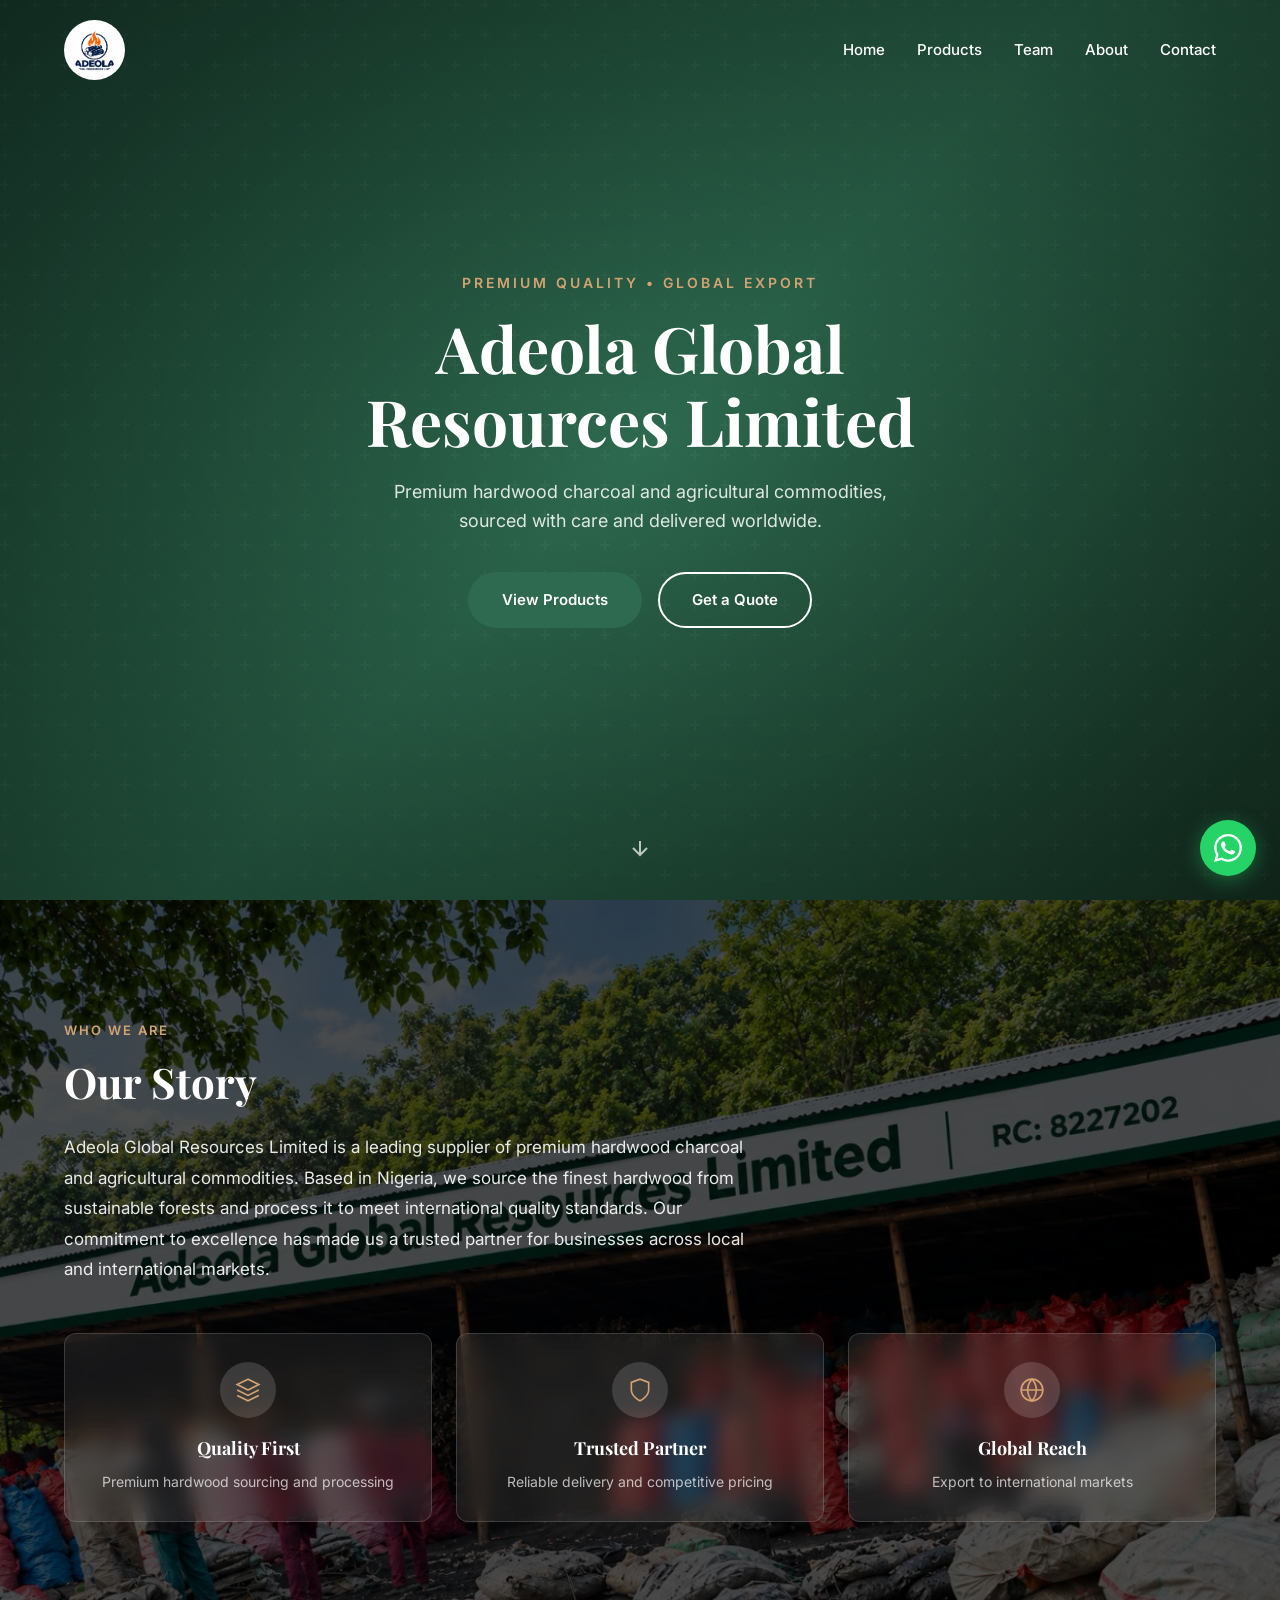
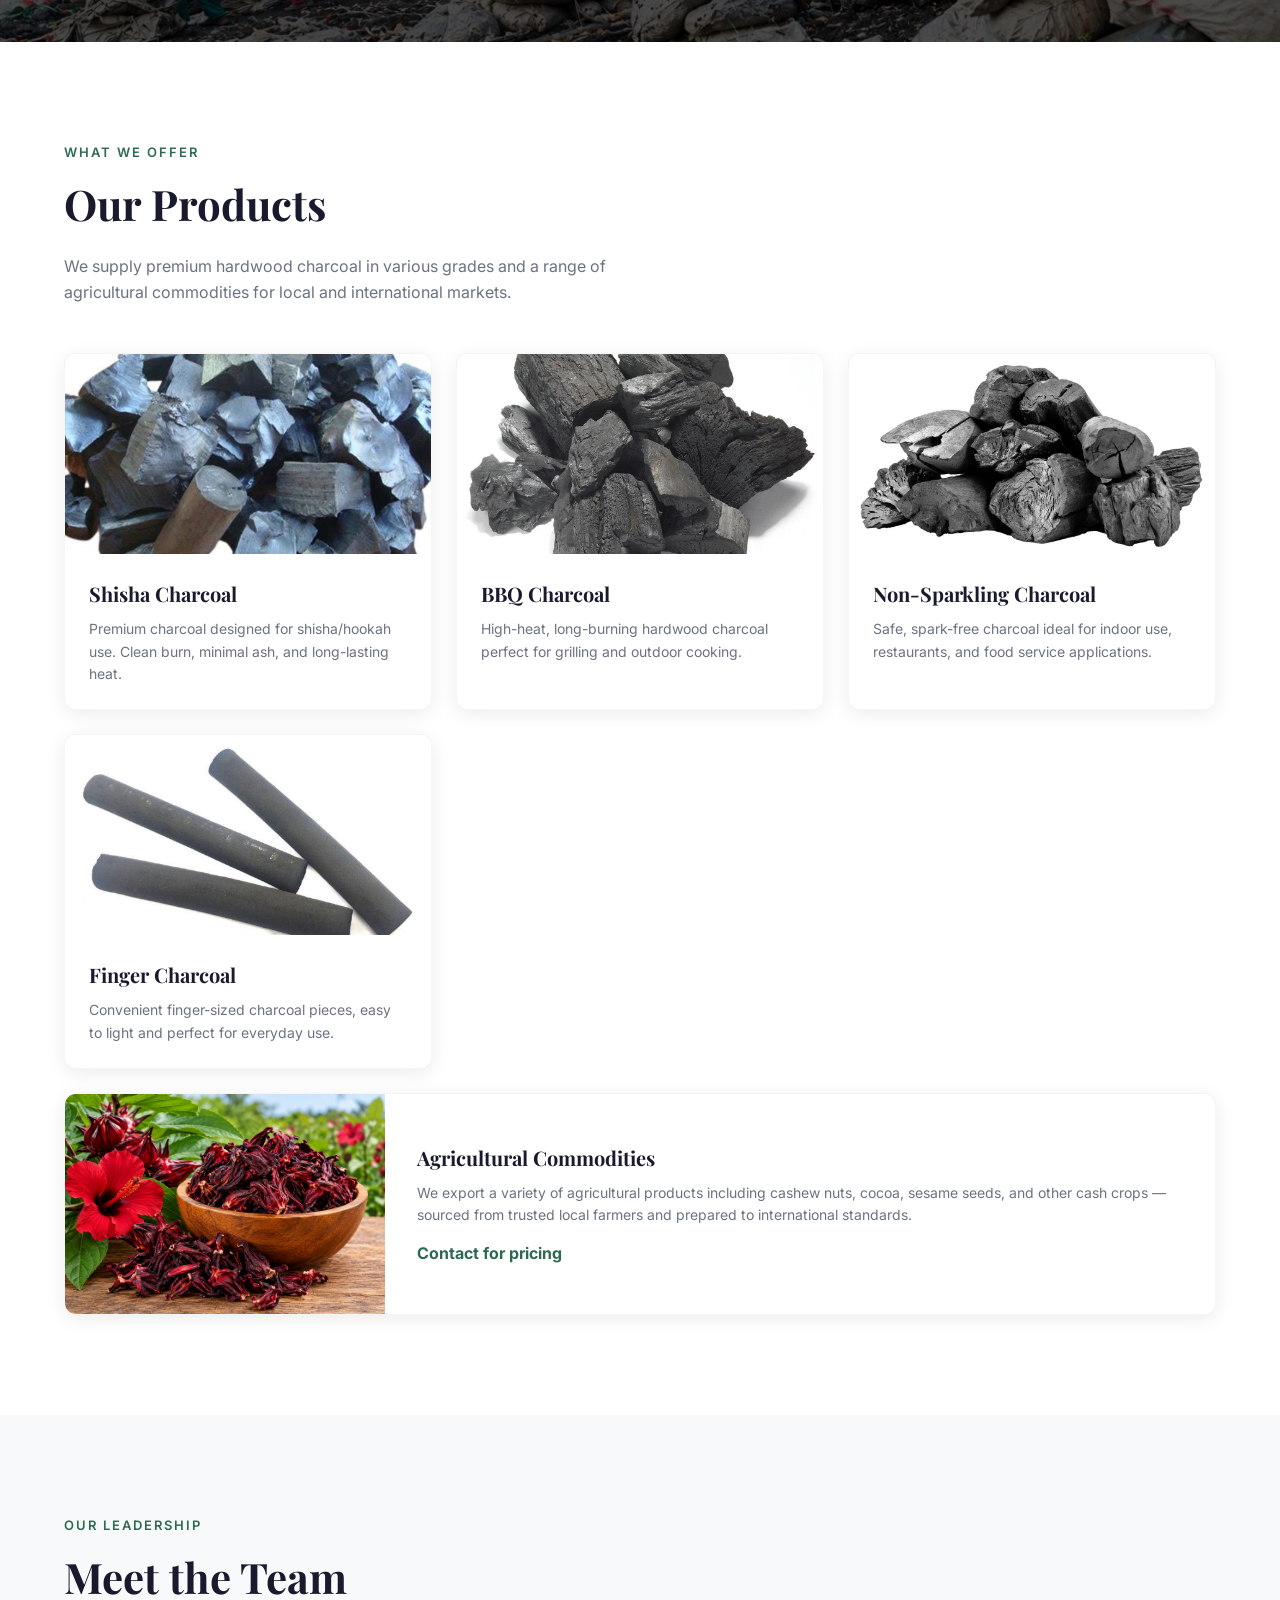
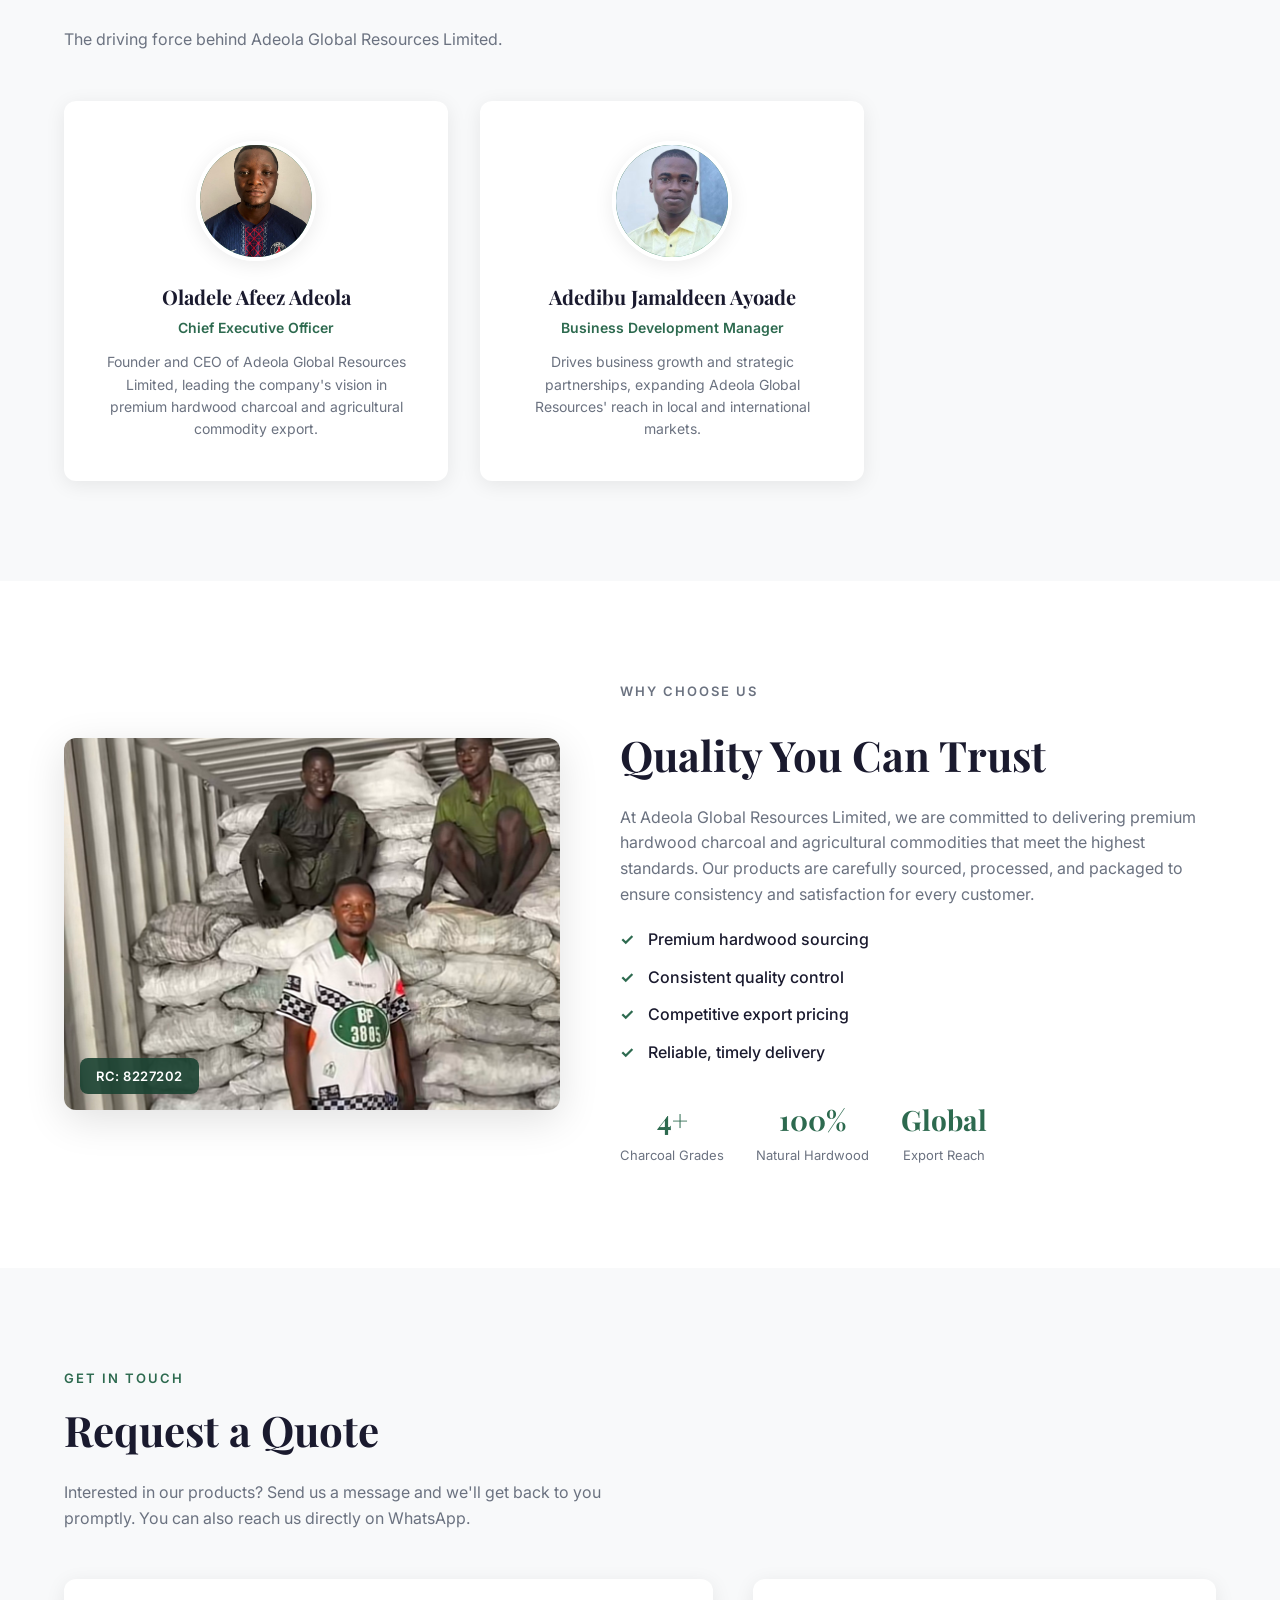
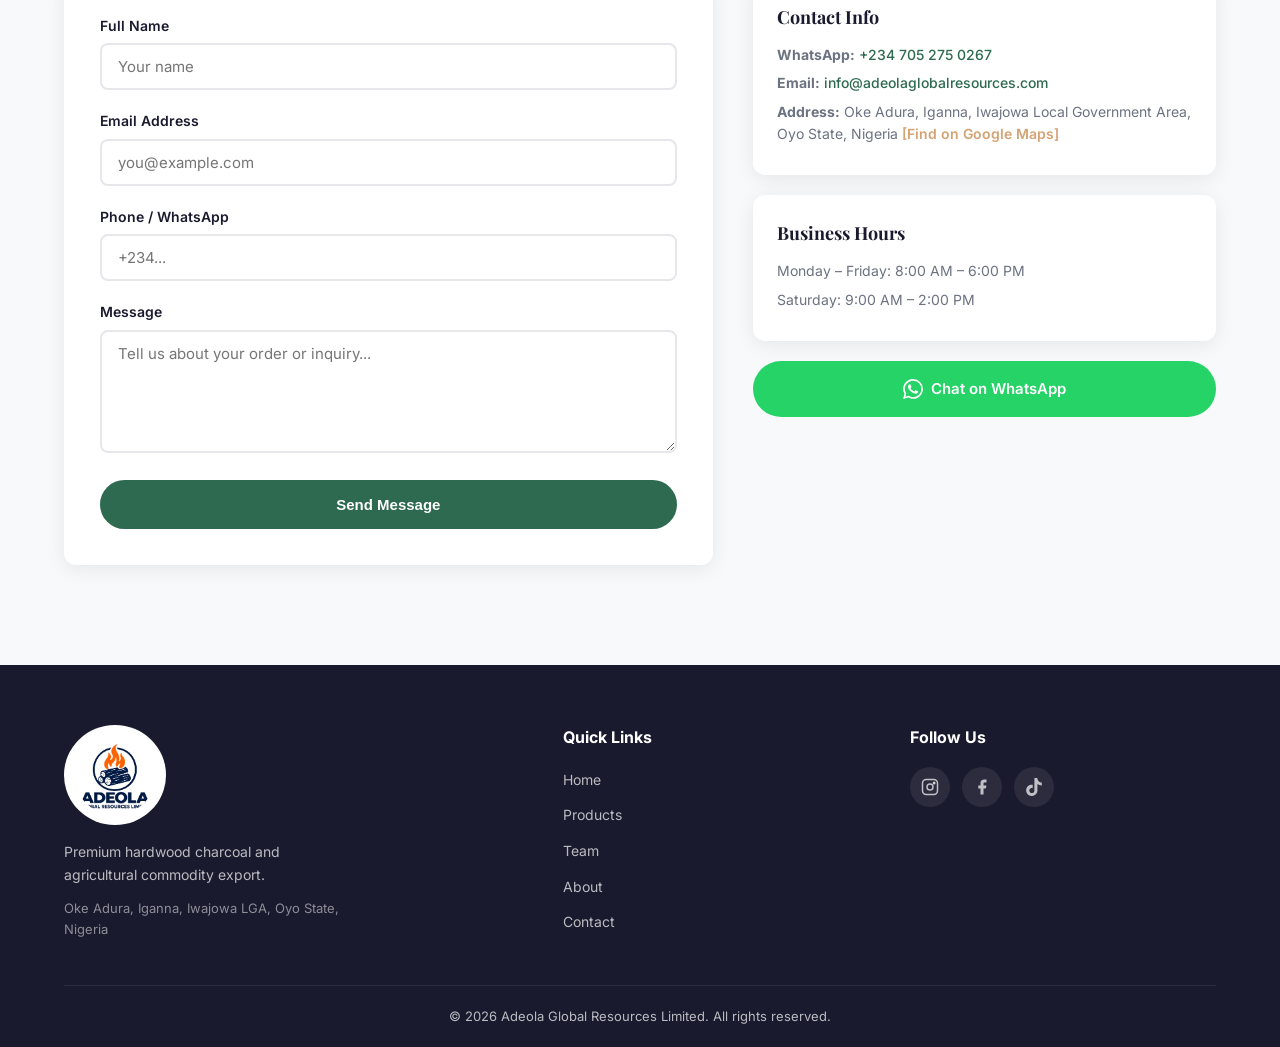
==== index.html @ 4c50fdc9 "first commit" ====
<!DOCTYPE html>
<html lang="en">
<head>
  <meta charset="UTF-8">
  <meta name="viewport" content="width=device-width, initial-scale=1.0">
  <title>Adeola Global Resources Limited — Premium Hardwood Charcoal & Agricultural Commodities</title>
  <meta name="description" content="Adeola Global Resources Limited — Premium hardwood charcoal (Shisha, BBQ, Non-Sparkling, Finger) and agricultural commodity export.">
  <link rel="preconnect" href="https://fonts.googleapis.com">
  <link rel="preconnect" href="https://fonts.gstatic.com" crossorigin>
  <link href="https://fonts.googleapis.com/css2?family=Playfair+Display:wght@600;700&family=Inter:wght@400;500;600&display=swap" rel="stylesheet">
  <link rel="stylesheet" href="styles.css">
</head>
<body>

  <!-- Navigation -->
  <nav class="navbar" id="navbar">
    <div class="container nav-inner">
      <a href="index.html" class="logo">
        <img src="media/logo.png" alt="Adeola Global Resources" class="logo-img">
      </a>
      <button class="nav-toggle" id="navToggle" aria-label="Toggle menu">
        <span></span><span></span><span></span>
      </button>
      <ul class="nav-links" id="navLinks">
        <li><a href="index.html#home">Home</a></li>
        <li><a href="index.html#products">Products</a></li>
        <li><a href="index.html#team">Team</a></li>
        <li><a href="index.html#about">About</a></li>
        <li><a href="index.html#contact">Contact</a></li>
      </ul>
    </div>
  </nav>

  <!-- Hero -->
  <header class="hero" id="home">
    <div class="hero-overlay"></div>
    <div class="container hero-content">
      <p class="hero-tagline">Premium Quality • Global Export</p>
      <h1>Adeola Global<br>Resources Limited</h1>
      <p class="hero-sub">Premium hardwood charcoal and agricultural commodities, sourced with care and delivered worldwide.</p>
      <div class="hero-cta">
        <a href="#products" class="btn btn-primary">View Products</a>
        <a href="#contact" class="btn btn-outline">Get a Quote</a>
      </div>
    </div>
    <a href="#products" class="scroll-down" aria-label="Scroll down">
      <svg width="24" height="24" viewBox="0 0 24 24" fill="none" stroke="currentColor" stroke-width="2"><path d="M12 5v14M5 12l7 7 7-7"/></svg>
    </a>
  </header>

  <!-- Company Profile -->
  <section class="company-profile" id="company">
    <div class="company-profile-bg"></div>
    <div class="container company-profile-content">
      <p class="section-tag" style="color: var(--color-accent);">Who We Are</p>
      <h2 class="section-title" style="color: var(--color-white);">Our Story</h2>
      <p class="company-profile-text">
        Adeola Global Resources Limited is a leading supplier of premium hardwood charcoal and agricultural commodities. 
        Based in Nigeria, we source the finest hardwood from sustainable forests and process it to meet international quality standards. 
        Our commitment to excellence has made us a trusted partner for businesses across local and international markets.
      </p>
      <div class="company-profile-features">
        <div class="company-feature">
          <div class="company-feature-icon">
            <svg viewBox="0 0 24 24" fill="none" stroke="currentColor" stroke-width="1.5"><path d="M12 2L2 7l10 5 10-5-10-5zM2 17l10 5 10-5M2 12l10 5 10-5"/></svg>
          </div>
          <h4>Quality First</h4>
          <p>Premium hardwood sourcing and processing</p>
        </div>
        <div class="company-feature">
          <div class="company-feature-icon">
            <svg viewBox="0 0 24 24" fill="none" stroke="currentColor" stroke-width="1.5"><path d="M12 22s8-4 8-10V5l-8-3-8 3v7c0 6 8 10 8 10z"/></svg>
          </div>
          <h4>Trusted Partner</h4>
          <p>Reliable delivery and competitive pricing</p>
        </div>
        <div class="company-feature">
          <div class="company-feature-icon">
            <svg viewBox="0 0 24 24" fill="none" stroke="currentColor" stroke-width="1.5"><circle cx="12" cy="12" r="10"/><path d="M2 12h20M12 2a15.3 15.3 0 0 1 4 10 15.3 15.3 0 0 1-4 10 15.3 15.3 0 0 1-4-10 15.3 15.3 0 0 1 4-10z"/></svg>
          </div>
          <h4>Global Reach</h4>
          <p>Export to international markets</p>
        </div>
      </div>
    </div>
  </section>

  <!-- Products -->
  <section class="section" id="products">
    <div class="container">
      <p class="section-tag">What We Offer</p>
      <h2 class="section-title">Our Products</h2>
      <p class="section-desc">We supply premium hardwood charcoal in various grades and a range of agricultural commodities for local and international markets.</p>

      <div class="product-grid">
        <a href="products/shisha-charcoal.html" class="product-card">
          <div class="product-img">
            <img src="media/shisha1.PNG" alt="Shisha Charcoal" loading="lazy">
          </div>
          <div class="product-info">
            <h3>Shisha Charcoal</h3>
            <p>Premium charcoal designed for shisha/hookah use. Clean burn, minimal ash, and long-lasting heat.</p>
          </div>
        </a>

        <a href="products/bbq-charcoal.html" class="product-card">
          <div class="product-img">
            <img src="media/bbq1.PNG" alt="BBQ Charcoal" loading="lazy">
          </div>
          <div class="product-info">
            <h3>BBQ Charcoal</h3>
            <p>High-heat, long-burning hardwood charcoal perfect for grilling and outdoor cooking.</p>
          </div>
        </a>

        <a href="products/non-sparkling-charcoal.html" class="product-card">
          <div class="product-img">
            <img src="media/Nspk1.PNG" alt="Non-Sparkling Charcoal" loading="lazy">
          </div>
          <div class="product-info">
            <h3>Non-Sparkling Charcoal</h3>
            <p>Safe, spark-free charcoal ideal for indoor use, restaurants, and food service applications.</p>
          </div>
        </a>

        <a href="products/finger-charcoal.html" class="product-card">
          <div class="product-img">
            <img src="media/finger1.PNG" alt="Finger Charcoal" loading="lazy">
          </div>
          <div class="product-info">
            <h3>Finger Charcoal</h3>
            <p>Convenient finger-sized charcoal pieces, easy to light and perfect for everyday use.</p>
          </div>
        </a>

        <a href="products/agricultural-commodities.html" class="product-card product-card-wide">
          <div class="product-img">
            <img src="media\Agricultural_commodities.png" alt="Agricultural Commodities" loading="lazy">
          </div>
          <div class="product-info">
            <h3>Agricultural Commodities</h3>
            <p>We export a variety of agricultural products including cashew nuts, cocoa, sesame seeds, and other cash crops — sourced from trusted local farmers and prepared to international standards.</p>
            <span class="product-price">Contact for pricing</span>
          </div>
        </a>
      </div>
    </div>
  </section>

  <!-- Team -->
  <section class="section section-alt" id="team">
    <div class="container">
      <p class="section-tag">Our Leadership</p>
      <h2 class="section-title">Meet the Team</h2>
      <p class="section-desc">The driving force behind Adeola Global Resources Limited.</p>

      <div class="team-grid">
        <div class="team-card">
          <div class="team-avatar">
            <img src="media/ceo.jpg" alt="Oladele Afeez Adeola — CEO" loading="lazy">
          </div>
          <h3>Oladele Afeez Adeola</h3>
          <p class="team-role">Chief Executive Officer</p>
          <p class="team-bio">Founder and CEO of Adeola Global Resources Limited, leading the company's vision in premium hardwood charcoal and agricultural commodity export.</p>
        </div>

        <div class="team-card">
          <div class="team-avatar">
            <img src="media/manager.PNG" alt="Adedibu Jamaldeen Ayoade — Business Development Manager" loading="lazy">
          </div>
          <h3>Adedibu Jamaldeen Ayoade</h3>
          <p class="team-role">Business Development Manager</p>
          <p class="team-bio">Drives business growth and strategic partnerships, expanding Adeola Global Resources' reach in local and international markets.</p>
        </div>
      </div>
    </div>
  </section>

  <!-- About -->
  <section class="section" id="about">
    <div class="container">
      <div class="about-grid">
        <div class="about-image">
          <img src="media/Loading process.jpg" alt="Loading Process — Adeola Global Resources" loading="lazy">
          <div class="about-image-badge">
            <span class="badge-number">RC: 8227202</span>
          </div>
        </div>
        <div class="about-content">
          <p class="section-tag">Why Choose Us</p>
          <h2 class="section-title">Quality You Can Trust</h2>
          <p>At Adeola Global Resources Limited, we are committed to delivering premium hardwood charcoal and agricultural commodities that meet the highest standards. Our products are carefully sourced, processed, and packaged to ensure consistency and satisfaction for every customer.</p>
          <ul class="about-list">
            <li>Premium hardwood sourcing</li>
            <li>Consistent quality control</li>
            <li>Competitive export pricing</li>
            <li>Reliable, timely delivery</li>
          </ul>
          <div class="about-stats-inline">
            <div class="stat-inline">
              <span class="stat-number">4+</span>
              <span class="stat-label">Charcoal Grades</span>
            </div>
            <div class="stat-inline">
              <span class="stat-number">100%</span>
              <span class="stat-label">Natural Hardwood</span>
            </div>
            <div class="stat-inline">
              <span class="stat-number">Global</span>
              <span class="stat-label">Export Reach</span>
            </div>
          </div>
        </div>
      </div>
    </div>
  </section>

  <!-- Contact -->
  <section class="section section-alt" id="contact">
    <div class="container">
      <p class="section-tag">Get In Touch</p>
      <h2 class="section-title">Request a Quote</h2>
      <p class="section-desc">Interested in our products? Send us a message and we'll get back to you promptly. You can also reach us directly on WhatsApp.</p>

      <div class="contact-grid">
        <form class="contact-form" id="contactForm" action="https://api.staticforms.dev/submit" method="POST">
          <input type="hidden" name="accessKey" value="sf_243debd839d7cd58479469b9">
          <input type="hidden" name="subject" value="New Inquiry — Adeola Global Resources">
          <div class="form-group">
            <label for="name">Full Name</label>
            <input type="text" id="name" name="name" required placeholder="Your name">
          </div>
          <div class="form-group">
            <label for="email">Email Address</label>
            <input type="email" id="email" name="email" required placeholder="you@example.com">
          </div>
          <div class="form-group">
            <label for="phone">Phone / WhatsApp</label>
            <input type="tel" id="phone" name="phone" placeholder="+234...">
          </div>
          <div class="form-group">
            <label for="message">Message</label>
            <textarea id="message" name="message" rows="5" required placeholder="Tell us about your order or inquiry..."></textarea>
          </div>
          <button type="submit" class="btn btn-primary btn-full">Send Message</button>
          <p class="form-status" id="formStatus"></p>
        </form>

        <div class="contact-info">
          <div class="contact-info-card">
            <h3>Contact Info</h3>
            <p><strong>WhatsApp:</strong> <a href="https://wa.me/2347052750267" target="_blank" rel="noopener">+234 705 275 0267</a></p>
            <p><strong>Email:</strong> <a href="mailto:info@adeolaglobalresources.com">info@adeolaglobalresources.com</a></p>
            <p><strong>Address:</strong> Oke Adura, Iganna, Iwajowa Local Government Area, Oyo State, Nigeria <a href="https://share.google/m2xaGcTf2NDA3xA9m" target="_blank" rel="noopener" style="color: var(--color-accent); font-weight: 600;">[Find on Google Maps]</a></p>
          </div>
          <div class="contact-info-card">
            <h3>Business Hours</h3>
            <p>Monday – Friday: 8:00 AM – 6:00 PM</p>
            <p>Saturday: 9:00 AM – 2:00 PM</p>
          </div>
          <a href="https://wa.me/2347052750267?text=Hello%2C%20I%27m%20interested%20in%20your%20products." target="_blank" rel="noopener" class="btn btn-whatsapp btn-full">
            <svg viewBox="0 0 24 24" fill="currentColor" width="20" height="20"><path d="M17.472 14.382c-.297-.149-1.758-.867-2.03-.967-.273-.099-.471-.148-.67.15-.197.297-.767.966-.94 1.164-.173.199-.347.223-.644.075-.297-.15-1.255-.463-2.39-1.475-.883-.788-1.48-1.761-1.653-2.059-.173-.297-.018-.458.13-.606.134-.133.298-.347.446-.52.149-.174.198-.298.298-.497.099-.198.05-.371-.025-.52-.075-.149-.669-1.612-.916-2.207-.242-.579-.487-.5-.669-.51-.173-.008-.371-.01-.57-.01-.198 0-.52.074-.792.372-.272.297-1.04 1.016-1.04 2.479 0 1.462 1.065 2.875 1.213 3.074.149.198 2.096 3.2 5.077 4.487.709.306 1.262.489 1.694.625.712.227 1.36.195 1.871.118.571-.085 1.758-.719 2.006-1.413.248-.694.248-1.289.173-1.413-.074-.124-.272-.198-.57-.347m-5.421 7.403h-.004a9.87 9.87 0 01-5.031-1.378l-.361-.214-3.741.982.998-3.648-.235-.374a9.86 9.86 0 01-1.51-5.26c.001-5.45 4.436-9.884 9.888-9.884 2.64 0 5.122 1.03 6.988 2.898a9.825 9.825 0 012.893 6.994c-.003 5.45-4.437 9.884-9.885 9.884m8.413-18.297A11.815 11.815 0 0012.05 0C5.495 0 .16 5.335.157 11.892c0 2.096.547 4.142 1.588 5.945L.057 24l6.305-1.654a11.882 11.882 0 005.683 1.448h.005c6.554 0 11.89-5.335 11.893-11.893a11.821 11.821 0 00-3.48-8.413z"/></svg>
            Chat on WhatsApp
          </a>
        </div>
      </div>
    </div>
  </section>

  <!-- Footer -->
  <footer class="footer">
    <div class="container">
      <div class="footer-inner">
        <div class="footer-brand">
          <img src="media/logo.png" alt="Adeola Global Resources" class="logo-footer-img">
          <p>Premium hardwood charcoal and agricultural commodity export.</p>
          <p style="margin-top: 12px; font-size: 13px; color: rgba(255,255,255,0.5);">Oke Adura, Iganna, Iwajowa LGA, Oyo State, Nigeria</p>
        </div>
        <div class="footer-links">
          <h4>Quick Links</h4>
          <ul>
            <li><a href="index.html#home">Home</a></li>
            <li><a href="index.html#products">Products</a></li>
            <li><a href="index.html#team">Team</a></li>
            <li><a href="index.html#about">About</a></li>
            <li><a href="index.html#contact">Contact</a></li>
          </ul>
        </div>
        <div class="footer-social">
          <h4>Follow Us</h4>
          <div class="social-icons">
            <a href="https://www.instagram.com/afeez8610" target="_blank" rel="noopener" aria-label="Instagram" class="social-icon">
              <svg viewBox="0 0 24 24" fill="none" stroke="currentColor" stroke-width="2"><rect x="2" y="2" width="20" height="20" rx="5"/><circle cx="12" cy="12" r="4"/><circle cx="17.5" cy="6.5" r="1" fill="currentColor"/></svg>
            </a>
            <a href="https://www.facebook.com/share/1EPNsgP8Q4/" target="_blank" rel="noopener" aria-label="Facebook" class="social-icon">
              <svg viewBox="0 0 24 24" fill="currentColor"><path d="M18 2h-3a5 5 0 0 0-5 5v3H7v4h3v8h4v-8h3l1-4h-4V7a1 1 0 0 1 1-1h3z"/></svg>
            </a>
            <a href="https://www.tiktok.com/@adeolaglobal001" target="_blank" rel="noopener" aria-label="TikTok" class="social-icon">
              <svg viewBox="0 0 24 24" fill="currentColor"><path d="M12.53.02C13.84 0 15.14.01 16.44 0c.08 1.53.63 3.09 1.75 4.17 1.12 1.11 2.7 1.62 4.24 1.79v4.03c-1.44-.05-2.89-.35-4.2-.97-.57-.26-1.1-.59-1.62-.93-.01 2.92.01 5.84-.02 8.75-.08 1.4-.54 2.79-1.35 3.94-1.31 1.92-3.58 3.17-5.91 3.21-1.43.08-2.86-.31-4.08-1.03-2.02-1.19-3.44-3.37-3.65-5.71-.02-.5-.03-1-.01-1.49.18-1.9 1.12-3.72 2.58-4.96 1.66-1.44 3.98-2.13 6.15-1.72.02 1.48-.04 2.96-.04 4.44-.99-.32-2.15-.23-3.02.37-.63.41-1.11 1.04-1.36 1.75-.21.51-.15 1.07-.14 1.61.24 1.64 1.82 3.02 3.5 2.87 1.12-.01 2.19-.66 2.77-1.61.19-.33.4-.67.41-1.06.1-1.79.06-3.57.07-5.36.01-4.03-.01-8.05.02-12.07z"/></svg>
            </a>
          </div>
        </div>
      </div>
      <div class="footer-bottom">
        <p>&copy; <span id="year"></span> Adeola Global Resources Limited. All rights reserved.</p>
      </div>
    </div>
  </footer>

  <!-- Floating WhatsApp Button -->
  <a href="https://wa.me/2347052750267?text=Hello%2C%20I%27m%20interested%20in%20your%20products." target="_blank" rel="noopener" class="whatsapp-float" aria-label="Chat on WhatsApp">
    <svg viewBox="0 0 24 24" fill="currentColor" width="28" height="28"><path d="M17.472 14.382c-.297-.149-1.758-.867-2.03-.967-.273-.099-.471-.148-.67.15-.197.297-.767.966-.94 1.164-.173.199-.347.223-.644.075-.297-.15-1.255-.463-2.39-1.475-.883-.788-1.48-1.761-1.653-2.059-.173-.297-.018-.458.13-.606.134-.133.298-.347.446-.52.149-.174.198-.298.298-.497.099-.198.05-.371-.025-.52-.075-.149-.669-1.612-.916-2.207-.242-.579-.487-.5-.669-.51-.173-.008-.371-.01-.57-.01-.198 0-.52.074-.792.372-.272.297-1.04 1.016-1.04 2.479 0 1.462 1.065 2.875 1.213 3.074.149.198 2.096 3.2 5.077 4.487.709.306 1.262.489 1.694.625.712.227 1.36.195 1.871.118.571-.085 1.758-.719 2.006-1.413.248-.694.248-1.289.173-1.413-.074-.124-.272-.198-.57-.347m-5.421 7.403h-.004a9.87 9.87 0 01-5.031-1.378l-.361-.214-3.741.982.998-3.648-.235-.374a9.86 9.86 0 01-1.51-5.26c.001-5.45 4.436-9.884 9.888-9.884 2.64 0 5.122 1.03 6.988 2.898a9.825 9.825 0 012.893 6.994c-.003 5.45-4.437 9.884-9.885 9.884m8.413-18.297A11.815 11.815 0 0012.05 0C5.495 0 .16 5.335.157 11.892c0 2.096.547 4.142 1.588 5.945L.057 24l6.305-1.654a11.882 11.882 0 005.683 1.448h.005c6.554 0 11.89-5.335 11.893-11.893a11.821 11.821 0 00-3.48-8.413z"/></svg>
  </a>

  <script src="script.js"></script>
</body>
</html>
---- styles.css ----
/* ===== Reset & Base ===== */
*, *::before, *::after {
  margin: 0;
  padding: 0;
  box-sizing: border-box;
}

:root {
  --color-primary: #2d6a4f;
  --color-primary-dark: #1b4332;
  --color-primary-light: #40916c;
  --color-accent: #d4a373;
  --color-accent-dark: #b08968;
  --color-dark: #1a1a2e;
  --color-gray: #6b7280;
  --color-light: #f8f9fa;
  --color-white: #ffffff;
  --font-heading: 'Playfair Display', serif;
  --font-body: 'Inter', sans-serif;
  --shadow: 0 4px 20px rgba(0, 0, 0, 0.08);
  --shadow-lg: 0 10px 40px rgba(0, 0, 0, 0.12);
  --radius: 12px;
  --transition: all 0.3s ease;
}

html {
  scroll-behavior: smooth;
}

body {
  font-family: var(--font-body);
  color: var(--color-dark);
  line-height: 1.6;
  overflow-x: hidden;
}

.container {
  max-width: 1200px;
  margin: 0 auto;
  padding: 0 24px;
}

a {
  text-decoration: none;
  color: inherit;
}

ul {
  list-style: none;
}

img {
  max-width: 100%;
  display: block;
}

/* ===== Buttons ===== */
.btn {
  display: inline-flex;
  align-items: center;
  justify-content: center;
  gap: 8px;
  padding: 14px 32px;
  border-radius: 50px;
  font-weight: 600;
  font-size: 15px;
  cursor: pointer;
  transition: var(--transition);
  border: 2px solid transparent;
}

.btn-primary {
  background: var(--color-primary);
  color: var(--color-white);
}

.btn-primary:hover {
  background: var(--color-primary-dark);
  transform: translateY(-2px);
  box-shadow: var(--shadow-lg);
}

.btn-outline {
  border-color: var(--color-white);
  color: var(--color-white);
  background: transparent;
}

.btn-outline:hover {
  background: var(--color-white);
  color: var(--color-dark);
  transform: translateY(-2px);
}

.btn-whatsapp {
  background: #25d366;
  color: var(--color-white);
}

.btn-whatsapp:hover {
  background: #1da851;
  transform: translateY(-2px);
  box-shadow: var(--shadow-lg);
}

.btn-full {
  width: 100%;
}

/* ===== Navigation ===== */
.navbar {
  position: fixed;
  top: 0;
  left: 0;
  right: 0;
  z-index: 1000;
  padding: 20px 0;
  transition: var(--transition);
}

.navbar.scrolled {
  background: rgba(255, 255, 255, 0.95);
  backdrop-filter: blur(10px);
  padding: 12px 0;
  box-shadow: var(--shadow);
}

.nav-inner {
  display: flex;
  align-items: center;
  justify-content: space-between;
}

.logo {
  display: flex;
  align-items: center;
  gap: 10px;
  font-family: var(--font-heading);
  font-size: 24px;
  font-weight: 700;
  color: var(--color-white);
  transition: var(--transition);
}

.navbar.scrolled .logo {
  color: var(--color-dark);
}

.logo-img {
  height: 48px;
  width: auto;
  object-fit: contain;
  background: var(--color-white);
  border-radius: 50%;
  padding: 6px;
  box-sizing: content-box;
}

.logo-text span {
  color: var(--color-accent);
}

.logo-footer-img {
  height: 80px;
  width: auto;
  object-fit: contain;
  margin-bottom: 16px;
  background: var(--color-white);
  border-radius: 50%;
  padding: 10px;
  box-sizing: content-box;
}

.nav-links {
  display: flex;
  gap: 32px;
}

.nav-links a {
  color: var(--color-white);
  font-weight: 500;
  font-size: 15px;
  transition: var(--transition);
  position: relative;
}

.navbar.scrolled .nav-links a {
  color: var(--color-dark);
}

.nav-links a::after {
  content: '';
  position: absolute;
  bottom: -4px;
  left: 0;
  width: 0;
  height: 2px;
  background: var(--color-accent);
  transition: var(--transition);
}

.nav-links a:hover::after {
  width: 100%;
}

.nav-toggle {
  display: none;
  flex-direction: column;
  gap: 5px;
  background: none;
  border: none;
  cursor: pointer;
  padding: 4px;
}

.nav-toggle span {
  display: block;
  width: 26px;
  height: 3px;
  background: var(--color-white);
  border-radius: 3px;
  transition: var(--transition);
}

.navbar.scrolled .nav-toggle span {
  background: var(--color-dark);
}

/* ===== Hero ===== */
.hero {
  position: relative;
  min-height: 100vh;
  display: flex;
  align-items: center;
  justify-content: center;
  text-align: center;
  background: linear-gradient(135deg, var(--color-primary-dark) 0%, var(--color-primary) 50%, #1a3a2a 100%);
  overflow: hidden;
}

.hero::before {
  content: '';
  position: absolute;
  inset: 0;
  background: url("data:image/svg+xml,%3Csvg width='60' height='60' viewBox='0 0 60 60' xmlns='http://www.w3.org/2000/svg'%3E%3Cg fill='none' fill-rule='evenodd'%3E%3Cg fill='%23ffffff' fill-opacity='0.03'%3E%3Cpath d='M36 34v-4h-2v4h-4v2h4v4h2v-4h4v-2h-4zm0-30V0h-2v4h-4v2h4v4h2V6h4V4h-4zM6 34v-4H4v4H0v2h4v4h2v-4h4v-2H6zM6 4V0H4v4H0v2h4v4h2V6h4V4H6z'/%3E%3C/g%3E%3C/g%3E%3C/svg%3E");
}

.hero-overlay {
  position: absolute;
  inset: 0;
  background: radial-gradient(ellipse at center, transparent 0%, rgba(0,0,0,0.4) 100%);
}

.hero-content {
  position: relative;
  z-index: 2;
  max-width: 800px;
}

.hero-tagline {
  color: var(--color-accent);
  font-weight: 600;
  font-size: 14px;
  letter-spacing: 3px;
  text-transform: uppercase;
  margin-bottom: 16px;
}

.hero h1 {
  font-family: var(--font-heading);
  font-size: clamp(40px, 6vw, 64px);
  font-weight: 700;
  color: var(--color-white);
  line-height: 1.15;
  margin-bottom: 20px;
}

.hero-sub {
  font-size: 18px;
  color: rgba(255, 255, 255, 0.85);
  max-width: 560px;
  margin: 0 auto 36px;
}

.hero-cta {
  display: flex;
  gap: 16px;
  justify-content: center;
  flex-wrap: wrap;
}

.scroll-down {
  position: absolute;
  bottom: 32px;
  left: 50%;
  transform: translateX(-50%);
  color: rgba(255, 255, 255, 0.7);
  animation: bounce 2s infinite;
  z-index: 2;
}

@keyframes bounce {
  0%, 20%, 50%, 80%, 100% { transform: translateX(-50%) translateY(0); }
  40% { transform: translateX(-50%) translateY(-10px); }
  60% { transform: translateX(-50%) translateY(-5px); }
}

/* ===== Sections ===== */
.section {
  padding: 100px 0;
}

.section-alt {
  background: var(--color-light);
}

/* ===== Company Profile ===== */
.company-profile {
  position: relative;
  padding: 120px 0;
  overflow: hidden;
  background: var(--color-primary-dark);
}

.company-profile-bg {
  position: absolute;
  inset: 0;
  background: url('../media/Company background .jpg') center/cover no-repeat;
  filter: brightness(0.3);
}

.company-profile-content {
  position: relative;
  z-index: 2;
}

.company-profile-text {
  color: rgba(255, 255, 255, 0.9);
  font-size: 17px;
  line-height: 1.8;
  max-width: 700px;
  margin-bottom: 48px;
}

.company-profile-features {
  display: grid;
  grid-template-columns: repeat(auto-fit, minmax(220px, 1fr));
  gap: 24px;
}

.company-feature {
  background: rgba(255, 255, 255, 0.08);
  backdrop-filter: blur(10px);
  border: 1px solid rgba(255, 255, 255, 0.15);
  border-radius: var(--radius);
  padding: 28px 24px;
  text-align: center;
  transition: var(--transition);
}

.company-feature:hover {
  background: rgba(255, 255, 255, 0.12);
  transform: translateY(-4px);
}

.company-feature-icon {
  width: 56px;
  height: 56px;
  border-radius: 50%;
  background: rgba(255, 255, 255, 0.15);
  display: flex;
  align-items: center;
  justify-content: center;
  margin: 0 auto 16px;
  color: var(--color-accent);
}

.company-feature-icon svg {
  width: 26px;
  height: 26px;
}

.company-feature h4 {
  color: var(--color-white);
  font-family: var(--font-heading);
  font-size: 18px;
  margin-bottom: 8px;
}

.company-feature p {
  color: rgba(255, 255, 255, 0.7);
  font-size: 14px;
}

.section-tag {
  color: var(--color-primary);
  font-weight: 600;
  font-size: 13px;
  letter-spacing: 2px;
  text-transform: uppercase;
  margin-bottom: 8px;
}

.section-title {
  font-family: var(--font-heading);
  font-size: clamp(30px, 4vw, 42px);
  font-weight: 700;
  margin-bottom: 16px;
}

.section-desc {
  color: var(--color-gray);
  max-width: 600px;
  margin-bottom: 48px;
  font-size: 16px;
}

/* ===== Products ===== */
.product-grid {
  display: grid;
  grid-template-columns: repeat(auto-fit, minmax(280px, 1fr));
  gap: 24px;
}

.product-card {
  background: var(--color-white);
  border-radius: var(--radius);
  overflow: hidden;
  box-shadow: var(--shadow);
  transition: var(--transition);
  border: 1px solid rgba(0, 0, 0, 0.04);
  display: flex;
  flex-direction: column;
}

.product-card:hover {
  transform: translateY(-6px);
  box-shadow: var(--shadow-lg);
}

.product-card-wide {
  grid-column: 1 / -1;
  flex-direction: row;
  align-items: center;
}

.product-card-wide .product-img {
  width: 320px;
  min-width: 280px;
  height: 220px;
}

.product-card-wide .product-info {
  padding: 32px;
}

.product-img {
  width: 100%;
  height: 200px;
  overflow: hidden;
}

.product-img img {
  width: 100%;
  height: 100%;
  object-fit: cover;
  transition: transform 0.5s ease;
}

.product-card:hover .product-img img {
  transform: scale(1.05);
}

.product-info {
  padding: 24px;
  flex: 1;
  display: flex;
  flex-direction: column;
}

.product-info h3 {
  font-family: var(--font-heading);
  font-size: 20px;
  margin-bottom: 8px;
}

.product-info p {
  color: var(--color-gray);
  font-size: 14px;
  line-height: 1.6;
  flex: 1;
}

.product-price {
  display: inline-block;
  margin-top: 14px;
  font-weight: 700;
  font-size: 16px;
  color: var(--color-primary);
}

.product-price small {
  font-weight: 400;
  font-size: 13px;
  color: var(--color-gray);
}

/* ===== Team ===== */
.team-grid {
  display: grid;
  grid-template-columns: repeat(auto-fit, minmax(300px, 1fr));
  gap: 32px;
  max-width: 800px;
}

.team-card {
  background: var(--color-white);
  border-radius: var(--radius);
  padding: 40px 32px;
  text-align: center;
  box-shadow: var(--shadow);
  transition: var(--transition);
}

.team-card:hover {
  transform: translateY(-4px);
  box-shadow: var(--shadow-lg);
}

.team-avatar {
  width: 120px;
  height: 120px;
  border-radius: 50%;
  background: linear-gradient(135deg, var(--color-primary) 0%, var(--color-primary-light) 100%);
  display: flex;
  align-items: center;
  justify-content: center;
  margin: 0 auto 20px;
  color: var(--color-white);
  overflow: hidden;
  border: 4px solid var(--color-white);
  box-shadow: var(--shadow);
}

.team-avatar img {
  width: 100%;
  height: 100%;
  object-fit: cover;
}

.team-avatar svg {
  width: 40px;
  height: 40px;
}

.team-card h3 {
  font-family: var(--font-heading);
  font-size: 20px;
  margin-bottom: 4px;
}

.team-role {
  color: var(--color-primary);
  font-weight: 600;
  font-size: 14px;
  margin-bottom: 12px;
}

.team-bio {
  color: var(--color-gray);
  font-size: 14px;
  line-height: 1.6;
}

/* ===== About ===== */
.about-grid {
  display: grid;
  grid-template-columns: 1fr 1.2fr;
  gap: 60px;
  align-items: center;
}

.about-image {
  position: relative;
  border-radius: var(--radius);
  overflow: hidden;
  box-shadow: var(--shadow-lg);
}

.about-image img {
  width: 100%;
  height: 100%;
  object-fit: cover;
  aspect-ratio: 4/3;
}

.about-image-badge {
  position: absolute;
  bottom: 16px;
  left: 16px;
  background: rgba(27, 67, 50, 0.9);
  color: var(--color-white);
  padding: 8px 16px;
  border-radius: 8px;
  font-size: 13px;
  font-weight: 600;
  letter-spacing: 0.5px;
}

.about-content p {
  color: var(--color-gray);
  margin-bottom: 20px;
}

.about-stats-inline {
  display: flex;
  gap: 32px;
  margin-top: 32px;
  flex-wrap: wrap;
}

.stat-inline {
  text-align: center;
}

.stat-inline .stat-number {
  display: block;
  font-family: var(--font-heading);
  font-size: 28px;
  font-weight: 700;
  color: var(--color-primary);
}

.stat-inline .stat-label {
  color: var(--color-gray);
  font-size: 13px;
}

.about-inner {
  display: grid;
  grid-template-columns: 1.2fr 1fr;
  gap: 60px;
  align-items: center;
}

.about-text p {
  color: var(--color-gray);
  margin-bottom: 20px;
}

.about-list li {
  position: relative;
  padding-left: 28px;
  margin-bottom: 12px;
  font-weight: 500;
}

.about-list li::before {
  content: '\2713';
  position: absolute;
  left: 0;
  color: var(--color-primary);
  font-weight: 700;
}

.about-stats {
  display: flex;
  flex-direction: column;
  gap: 24px;
}

.stat {
  background: var(--color-white);
  border-radius: var(--radius);
  padding: 28px;
  text-align: center;
  box-shadow: var(--shadow);
}

.stat-number {
  display: block;
  font-family: var(--font-heading);
  font-size: 36px;
  font-weight: 700;
  color: var(--color-primary);
}

.stat-label {
  color: var(--color-gray);
  font-size: 14px;
}

/* ===== Contact ===== */
.contact-grid {
  display: grid;
  grid-template-columns: 1.4fr 1fr;
  gap: 40px;
  align-items: start;
}

.contact-form {
  background: var(--color-white);
  border-radius: var(--radius);
  padding: 36px;
  box-shadow: var(--shadow);
}

.form-group {
  margin-bottom: 20px;
}

.form-group label {
  display: block;
  font-weight: 600;
  font-size: 14px;
  margin-bottom: 6px;
}

.form-group input,
.form-group textarea {
  width: 100%;
  padding: 12px 16px;
  border: 2px solid #e5e7eb;
  border-radius: 8px;
  font-family: var(--font-body);
  font-size: 15px;
  transition: var(--transition);
}

.form-group input:focus,
.form-group textarea:focus {
  outline: none;
  border-color: var(--color-primary);
}

.form-group textarea {
  resize: vertical;
}

.form-status {
  margin-top: 16px;
  padding: 14px 18px;
  border-radius: 8px;
  font-size: 14px;
  font-weight: 500;
  text-align: center;
  display: none;
}

.form-status.success {
  display: block;
  background: #ecfdf5;
  color: #065f46;
  border: 1px solid #a7f3d0;
}

.form-status.error {
  display: block;
  background: #fef2f2;
  color: #991b1b;
  border: 1px solid #fecaca;
}

.form-status.loading {
  display: block;
  background: #f3f4f6;
  color: #374151;
  border: 1px solid #e5e7eb;
}

.contact-info {
  display: flex;
  flex-direction: column;
  gap: 20px;
}

.contact-info-card {
  background: var(--color-white);
  border-radius: var(--radius);
  padding: 24px;
  box-shadow: var(--shadow);
}

.contact-info-card h3 {
  font-family: var(--font-heading);
  font-size: 18px;
  margin-bottom: 12px;
}

.contact-info-card p {
  color: var(--color-gray);
  font-size: 14px;
  margin-bottom: 6px;
}

.contact-info-card a {
  color: var(--color-primary);
  font-weight: 500;
}

.contact-info-card a:hover {
  text-decoration: underline;
}

/* ===== Footer ===== */
.footer {
  background: var(--color-dark);
  color: rgba(255, 255, 255, 0.7);
  padding: 60px 0 0;
}

.footer-inner {
  display: grid;
  grid-template-columns: 1.5fr 1fr 1fr;
  gap: 40px;
  padding-bottom: 40px;
}

.logo-footer {
  font-size: 22px;
  display: inline-block;
  margin-bottom: 12px;
  color: var(--color-white);
}

.logo-footer span {
  color: var(--color-accent);
}

.footer-brand p {
  font-size: 14px;
  max-width: 280px;
}

.footer h4 {
  color: var(--color-white);
  font-size: 16px;
  margin-bottom: 16px;
}

.footer-links ul li {
  margin-bottom: 10px;
}

.footer-links a {
  font-size: 14px;
  transition: var(--transition);
}

.footer-links a:hover {
  color: var(--color-accent);
}

.social-icons {
  display: flex;
  gap: 12px;
}

.social-icon {
  width: 40px;
  height: 40px;
  border-radius: 50%;
  background: rgba(255, 255, 255, 0.08);
  display: flex;
  align-items: center;
  justify-content: center;
  color: rgba(255, 255, 255, 0.7);
  transition: var(--transition);
}

.social-icon:hover {
  background: var(--color-primary);
  color: var(--color-white);
  transform: translateY(-3px);
}

.social-icon svg {
  width: 18px;
  height: 18px;
}

.footer-bottom {
  border-top: 1px solid rgba(255, 255, 255, 0.08);
  padding: 20px 0;
  text-align: center;
  font-size: 13px;
}

/* ===== WhatsApp Float ===== */
.whatsapp-float {
  position: fixed;
  bottom: 24px;
  right: 24px;
  width: 56px;
  height: 56px;
  border-radius: 50%;
  background: #25d366;
  color: var(--color-white);
  display: flex;
  align-items: center;
  justify-content: center;
  box-shadow: 0 4px 20px rgba(37, 211, 102, 0.4);
  z-index: 999;
  transition: var(--transition);
}

.whatsapp-float:hover {
  transform: scale(1.1);
  box-shadow: 0 6px 30px rgba(37, 211, 102, 0.5);
}

/* ===== Product Detail Page ===== */
.product-hero {
  padding: 140px 0 60px;
  background: linear-gradient(135deg, var(--color-primary-dark) 0%, var(--color-primary) 100%);
  color: var(--color-white);
}

.product-hero .breadcrumb {
  font-size: 14px;
  color: rgba(255, 255, 255, 0.7);
  margin-bottom: 16px;
}

.product-hero .breadcrumb a {
  color: var(--color-accent);
}

.product-hero .breadcrumb a:hover {
  text-decoration: underline;
}

.product-hero h1 {
  font-family: var(--font-heading);
  font-size: clamp(32px, 5vw, 48px);
  margin-bottom: 12px;
}

.product-hero .product-hero-desc {
  font-size: 17px;
  color: rgba(255, 255, 255, 0.85);
  max-width: 600px;
}

.product-detail {
  padding: 60px 0;
}

.product-detail-grid {
  display: grid;
  grid-template-columns: 1fr 1fr;
  gap: 48px;
  align-items: start;
}

.product-gallery {
  display: flex;
  flex-direction: column;
  gap: 16px;
}

.gallery-main {
  border-radius: var(--radius);
  overflow: hidden;
  box-shadow: var(--shadow);
  aspect-ratio: 4 / 3;
}

.gallery-main img {
  width: 100%;
  height: 100%;
  object-fit: cover;
}

.gallery-thumbs {
  display: flex;
  gap: 12px;
}

.gallery-thumb {
  width: 80px;
  height: 80px;
  border-radius: 8px;
  overflow: hidden;
  cursor: pointer;
  border: 3px solid transparent;
  transition: var(--transition);
  opacity: 0.7;
}

.gallery-thumb.active,
.gallery-thumb:hover {
  border-color: var(--color-primary);
  opacity: 1;
}

.gallery-thumb img {
  width: 100%;
  height: 100%;
  object-fit: cover;
}

.product-detail-info {
  position: sticky;
  top: 100px;
}

.product-detail-info h2 {
  font-family: var(--font-heading);
  font-size: 28px;
  margin-bottom: 12px;
}

.product-detail-info .price-range {
  font-size: 24px;
  font-weight: 700;
  color: var(--color-primary);
  margin-bottom: 20px;
}

.product-detail-info .price-range small {
  font-size: 14px;
  font-weight: 400;
  color: var(--color-gray);
}

.product-detail-info .description {
  color: var(--color-gray);
  margin-bottom: 24px;
  line-height: 1.7;
}

.product-features {
  margin-bottom: 32px;
}

.product-features h3 {
  font-family: var(--font-heading);
  font-size: 18px;
  margin-bottom: 12px;
}

.product-features ul li {
  position: relative;
  padding-left: 24px;
  margin-bottom: 8px;
  color: var(--color-gray);
}

.product-features ul li::before {
  content: '\2713';
  position: absolute;
  left: 0;
  color: var(--color-primary);
  font-weight: 700;
}

.product-actions {
  display: flex;
  flex-direction: column;
  gap: 12px;
}

/* ===== Responsive ===== */
@media (max-width: 768px) {
  .nav-toggle {
    display: flex;
  }

  .nav-links {
    position: fixed;
    top: 0;
    right: -100%;
    width: 280px;
    height: 100vh;
    background: var(--color-white);
    flex-direction: column;
    padding: 80px 32px 32px;
    gap: 20px;
    transition: var(--transition);
    box-shadow: -4px 0 20px rgba(0, 0, 0, 0.1);
  }

  .nav-links.active {
    right: 0;
  }

  .nav-links a {
    color: var(--color-dark) !important;
    font-size: 16px;
  }

  .nav-toggle.active span:nth-child(1) {
    transform: rotate(45deg) translate(5px, 6px);
  }

  .nav-toggle.active span:nth-child(2) {
    opacity: 0;
  }

  .nav-toggle.active span:nth-child(3) {
    transform: rotate(-45deg) translate(5px, -6px);
  }

  .section {
    padding: 60px 0;
  }

  .about-inner {
    grid-template-columns: 1fr;
    gap: 40px;
  }

  .contact-grid {
    grid-template-columns: 1fr;
  }

  .product-card-wide {
    flex-direction: column;
  }

  .product-card-wide .product-img {
    width: 100%;
    min-width: auto;
    height: 200px;
  }

  .product-detail-grid {
    grid-template-columns: 1fr;
    gap: 32px;
  }

  .product-detail-info {
    position: static;
  }

  .footer-inner {
    grid-template-columns: 1fr;
    gap: 32px;
  }

  .hero-cta {
    flex-direction: column;
    align-items: center;
  }

  .about-grid {
    grid-template-columns: 1fr;
    gap: 40px;
  }

  .company-profile {
    padding: 80px 0;
  }

  .company-profile-features {
    grid-template-columns: 1fr;
  }

  .about-stats-inline {
    gap: 20px;
  }
}
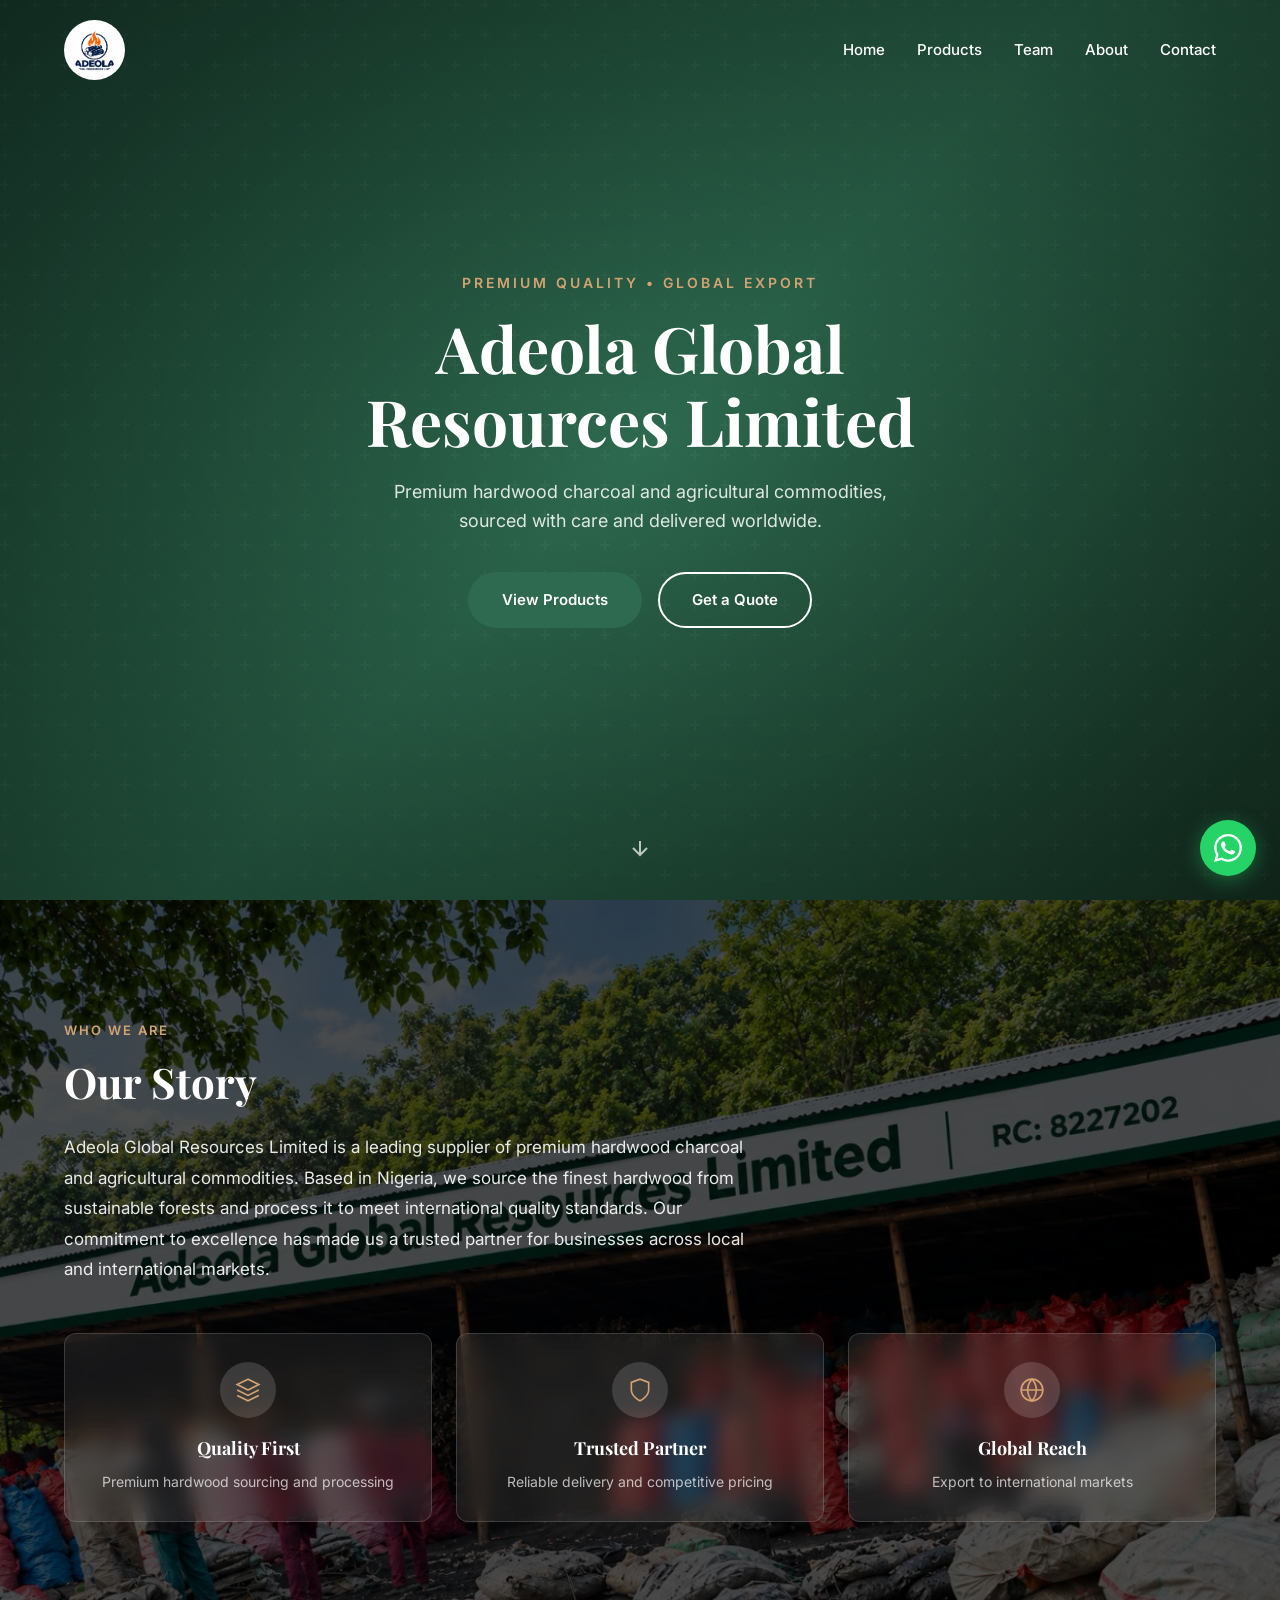
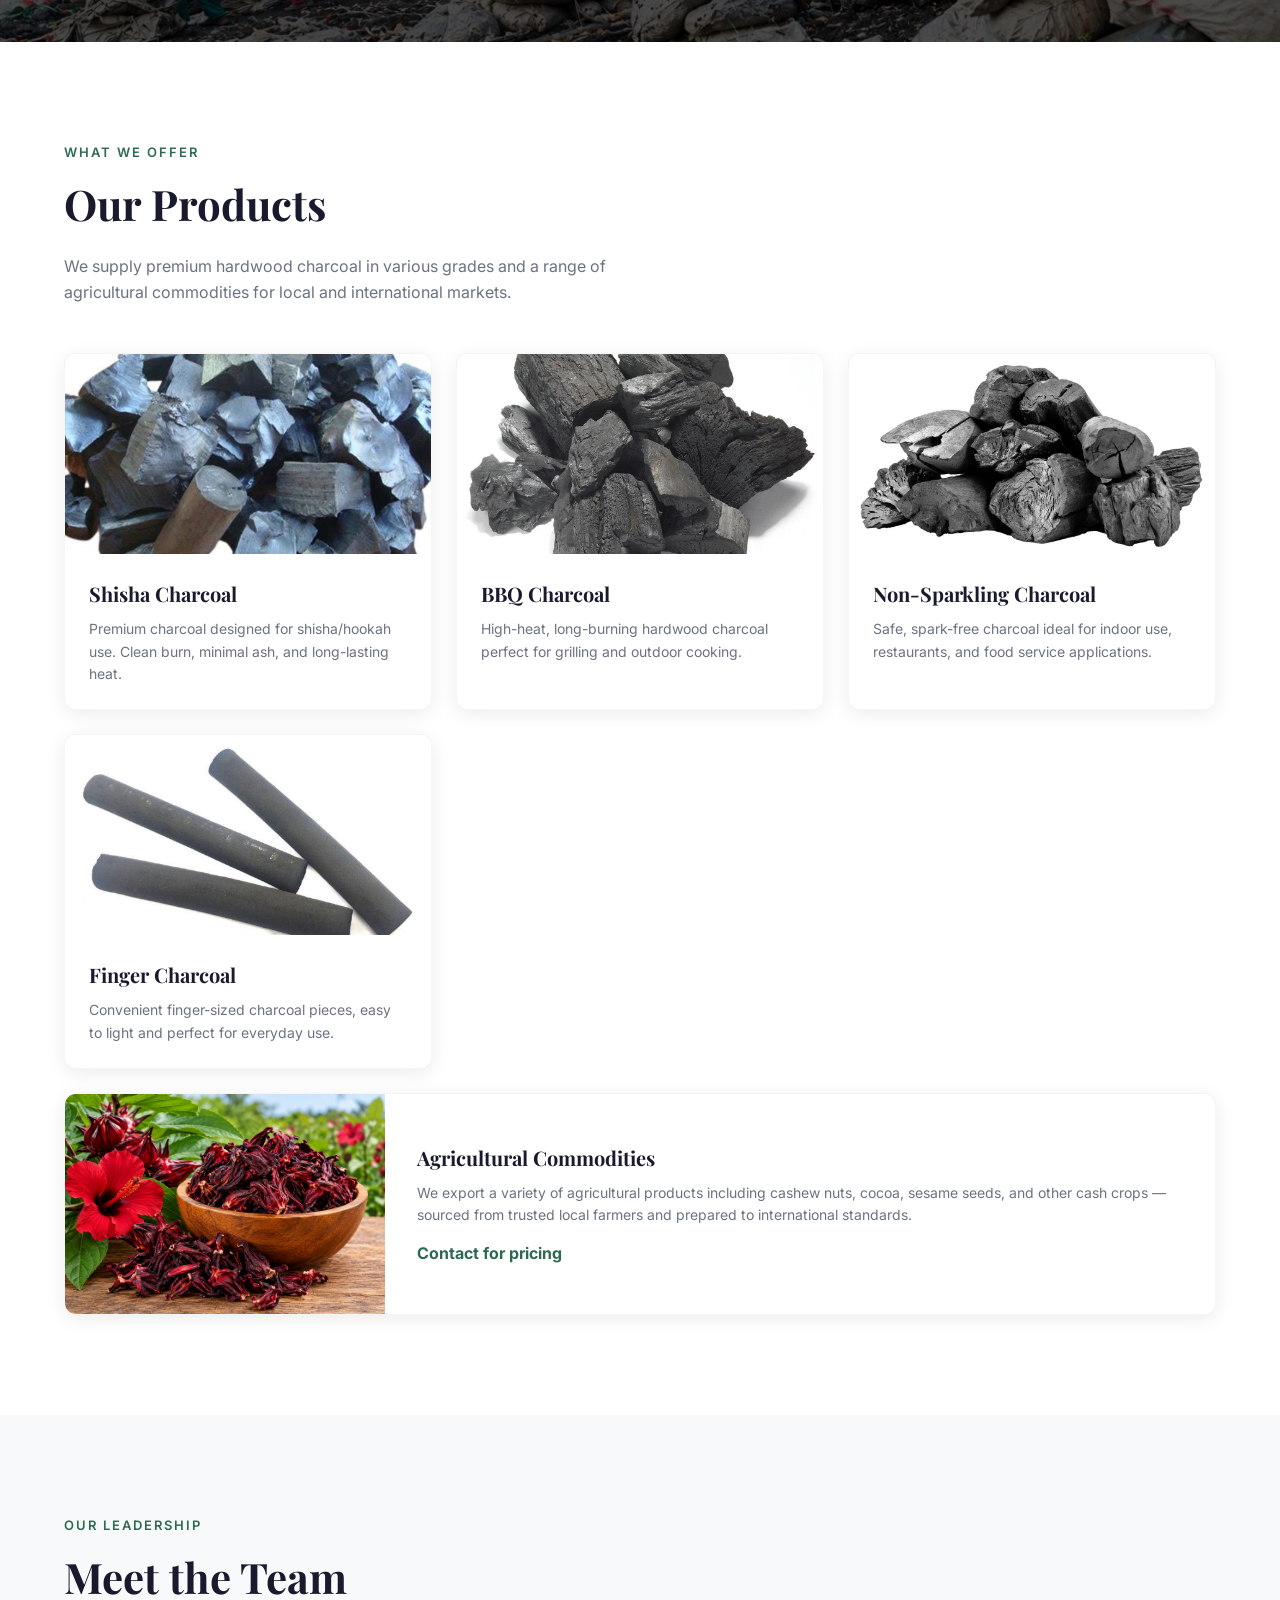
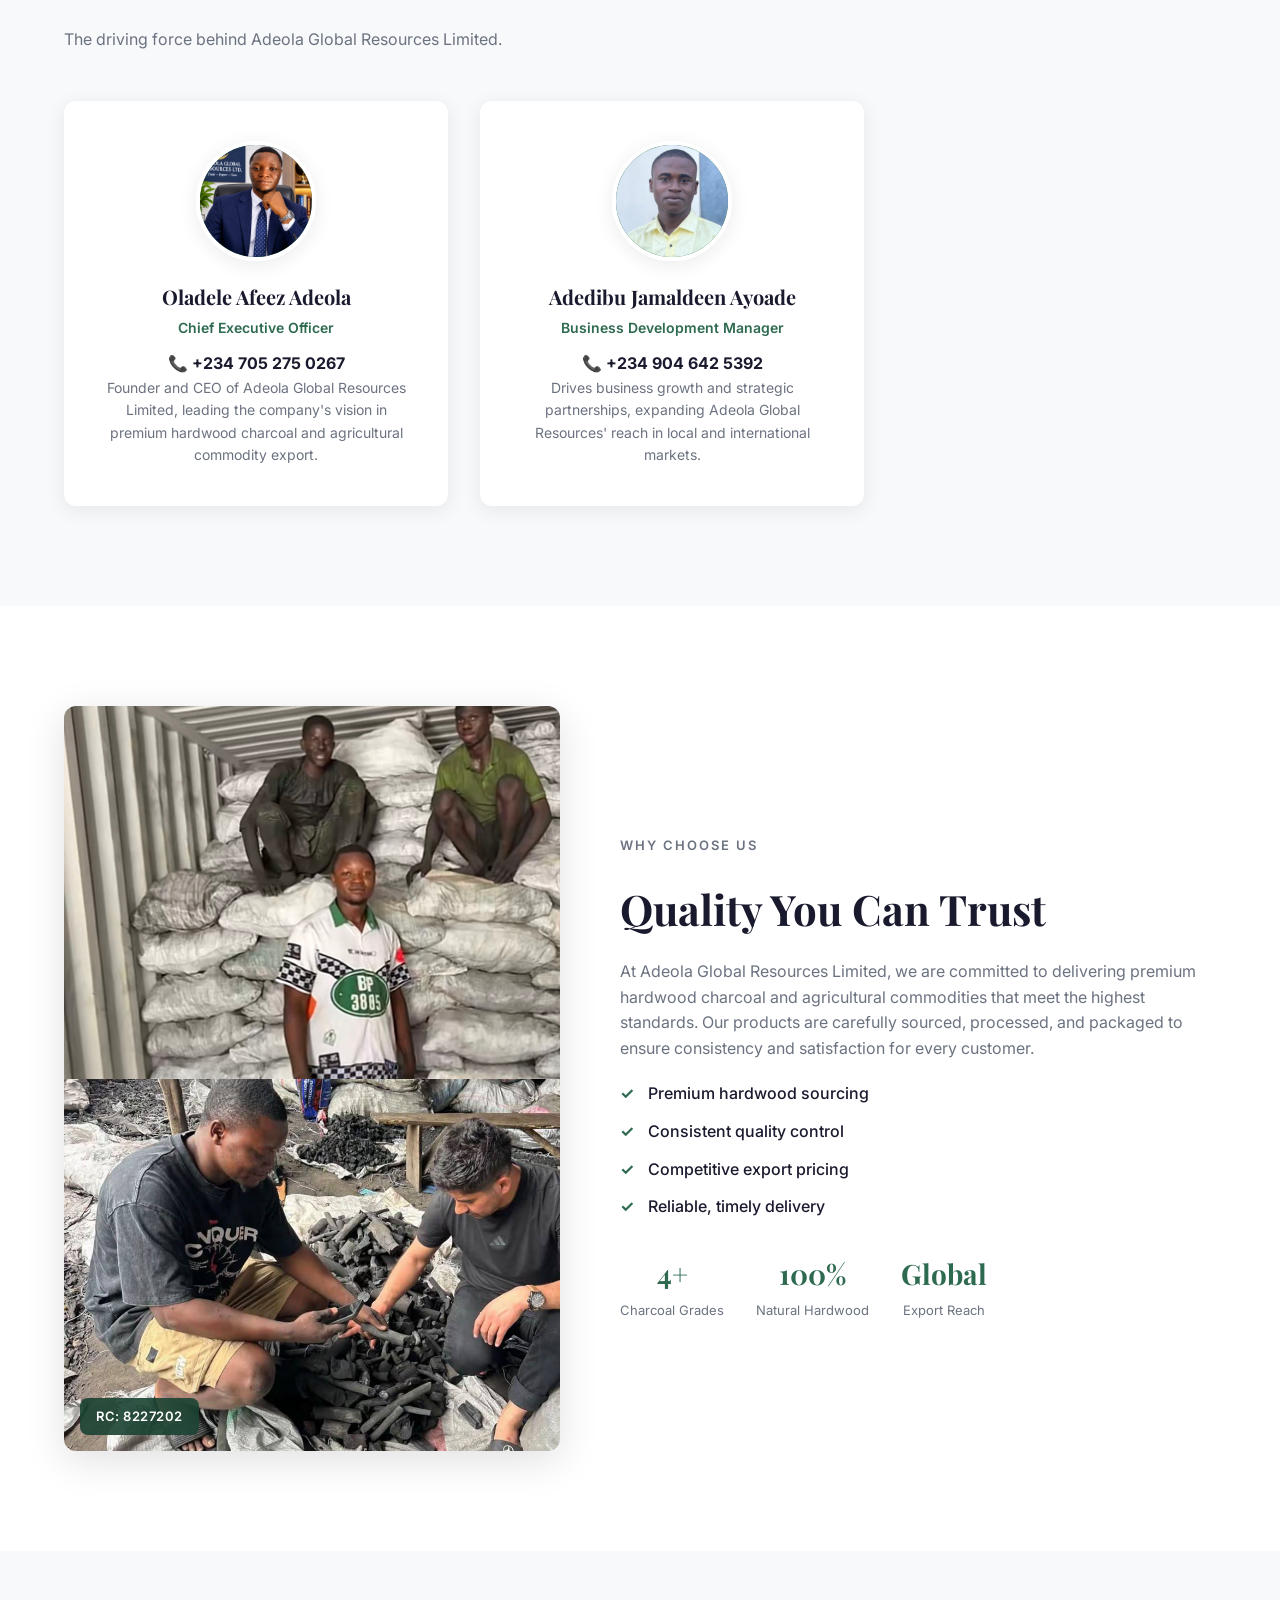
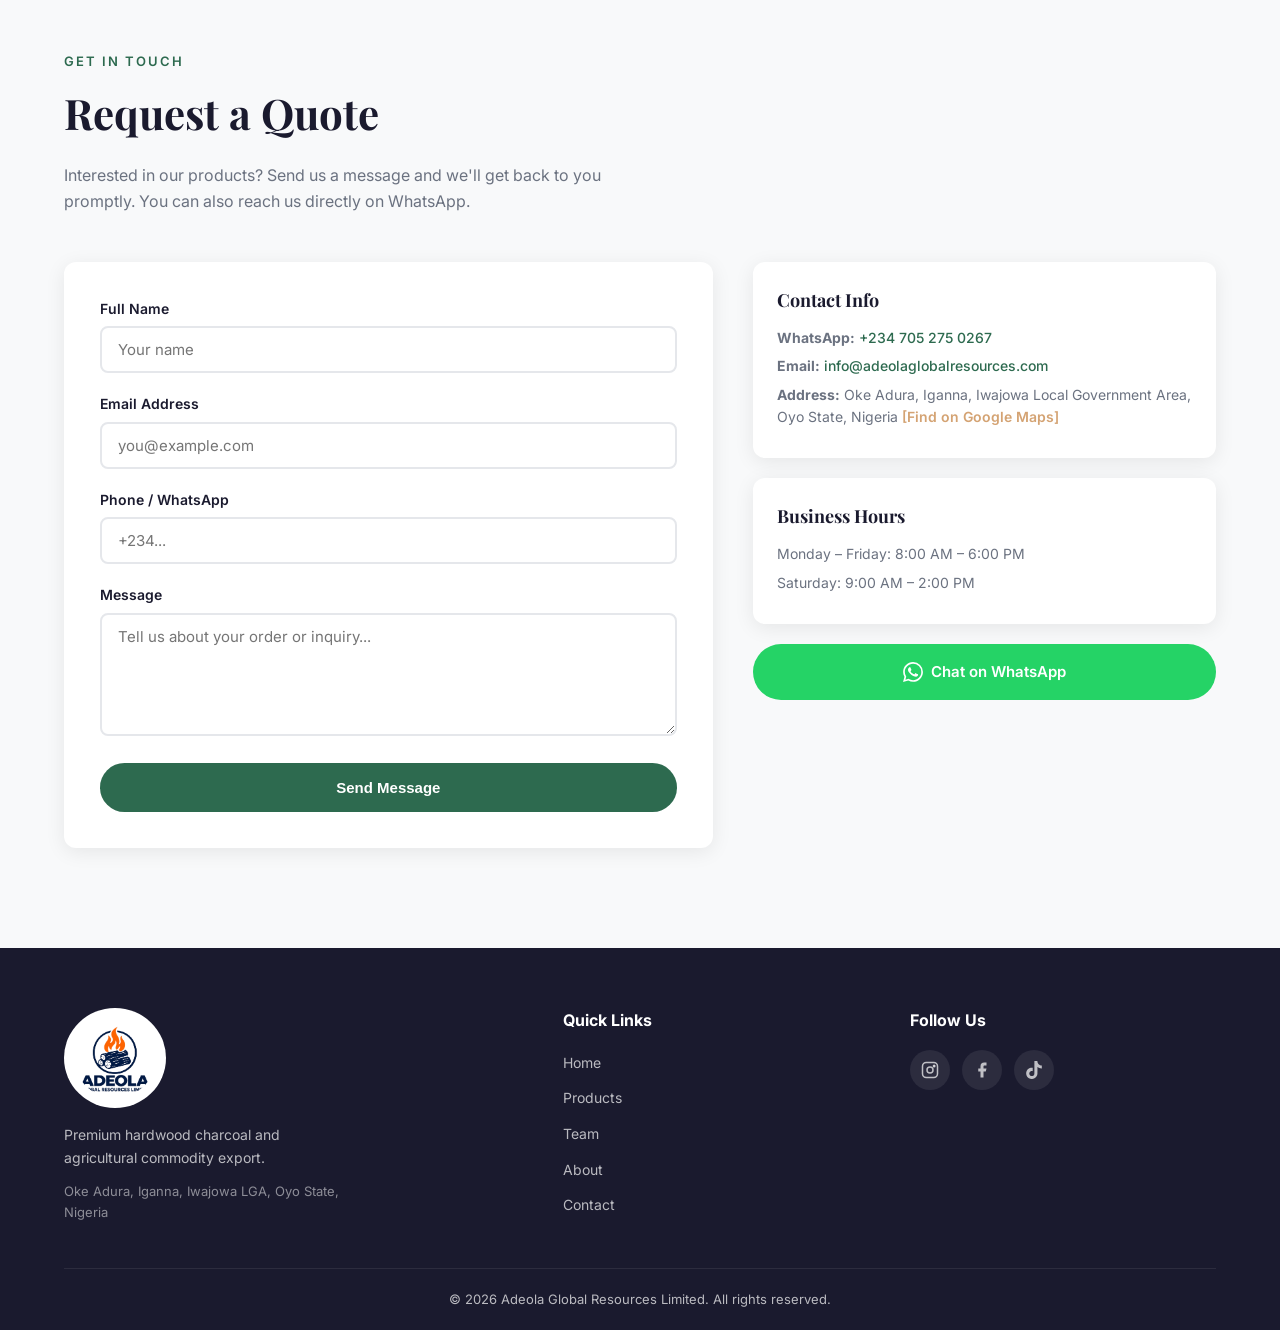
==== commit 2ebd6609: "staff profile update and loading process" ====
--- a/index.html
+++ b/index.html
@@ -161,15 +161,17 @@
           </div>
           <h3>Oladele Afeez Adeola</h3>
           <p class="team-role">Chief Executive Officer</p>
+          <h4>📞 +234 705 275 0267</h4>
           <p class="team-bio">Founder and CEO of Adeola Global Resources Limited, leading the company's vision in premium hardwood charcoal and agricultural commodity export.</p>
         </div>
-
+        
         <div class="team-card">
           <div class="team-avatar">
             <img src="media/manager.PNG" alt="Adedibu Jamaldeen Ayoade — Business Development Manager" loading="lazy">
           </div>
           <h3>Adedibu Jamaldeen Ayoade</h3>
           <p class="team-role">Business Development Manager</p>
+          <h4>📞 +234 904 642 5392</h4>
           <p class="team-bio">Drives business growth and strategic partnerships, expanding Adeola Global Resources' reach in local and international markets.</p>
         </div>
       </div>
@@ -182,6 +184,7 @@
       <div class="about-grid">
         <div class="about-image">
           <img src="media/Loading process.jpg" alt="Loading Process — Adeola Global Resources" loading="lazy">
+          <img src="media/loading_process.jpg" alt="Loading Process — Adeola Global Resources" loading="lazy">
           <div class="about-image-badge">
             <span class="badge-number">RC: 8227202</span>
           </div>
